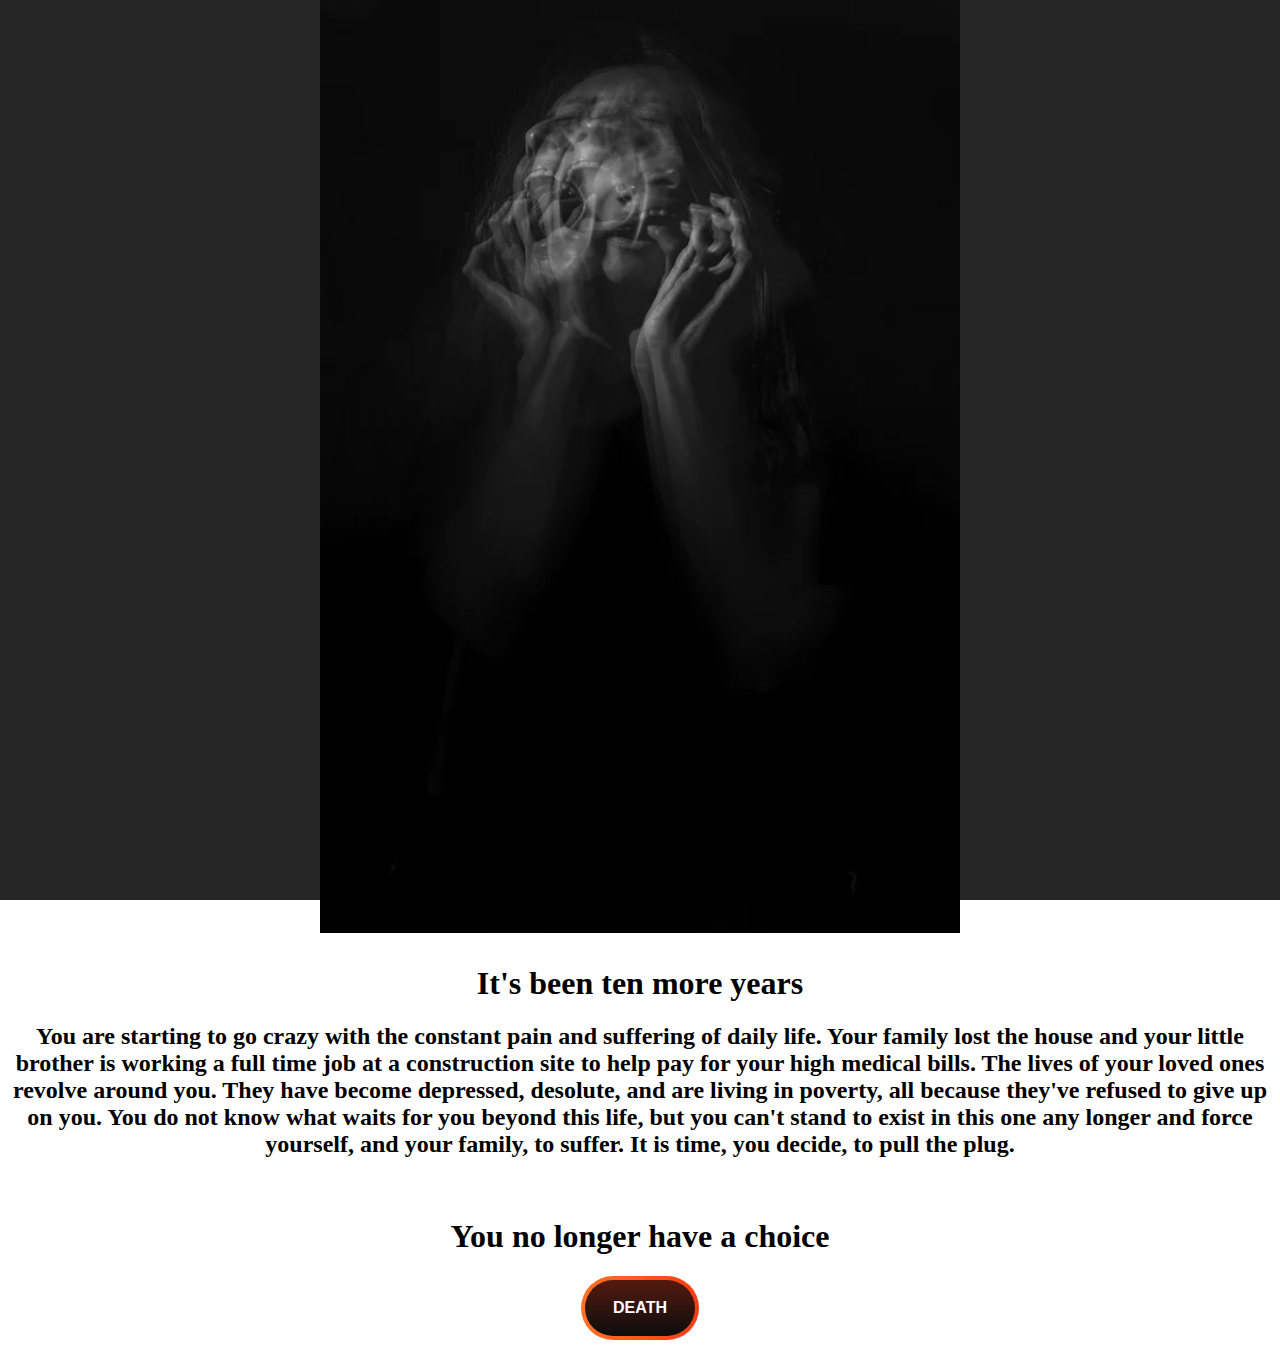
==== life3.html @ 6ceaaf1e "Add files via upload" ====
<!DOCTYPE html>
<html lang="en">
<head>
<title>Open Fuego</title>
<meta charset="UTF-8">
<meta name="viewport" content="width=device-width, initial-scale=1">
<link rel="stylesheet" type="text/css" href="style.css">
</head>

<!--Looks like you're ready to get going on your webpage. Good luck. Let's remember a few basic things.

1. If you haven't worked through one of our Open Fuego introductory assignmnets (Electrate Fuego or I-Am-A-Project-In-Becoming), please do so. It will give you the basic skills to use this tool.
2. File Management. Keep your asset names simple and one word.
3. Make sure your assets names/file type match your code.
4. Describe all images for accesibility purposes.
5. Consult W3 when our code is not working for you.
6. Control Z, Control Z, Control Z
7. Publish, share, spread the Fuego!-->

<!--BTW. You can leave these hidden HTML text fields be, or delete them. They are but road signs, absent from the larger design-->

<body>

<div class="life3">

<div>
   <img src="crazy.jpg" alt="describe the image HERE for accessibility purposes" style="max-width:50%" class="center-image">
    </div>


    <div class="flex-item-right">
         <div style="text-align: center; font-family: Garamond; font-weight: bold">
     <h1>It's been ten more years</h1>
    <h2>You are starting to go crazy with the constant pain and suffering of daily life. Your family lost the house and your little brother is working a full time job at a construction site to help pay for your high medical bills. The lives of your loved ones revolve around you. They have become depressed, desolute, and are living in poverty, all because they've refused to give up on you. You do not know what waits for you beyond this life, but you can't stand to exist in this one any longer and force yourself, and your family, to suffer. It is time, you decide, to pull the plug.</h2>
    <br>
      <h1> You no longer have a choice </h1>


  <div class="button1">
    <a href="death4.html"><center><button class="button-78" role="button">DEATH</button></center></a>
  </div>




</div>
    </div>
</div>

</div>

  </body>
     </html>



<!--Looking to add components? You've come to the right place. Copy and Paste Code Snippets
-------------------------------------------------------------------------------------------

***Add Text Block***


Instructions: Format textblock left, center, justify, right;
    Format text: Italics:<em>Italics</em>; Bold:<b>Bold</b>; Link Website <a href="https://ex>HERE"</a>; Link Asset <a href=filename.pdf>HERE</a>; Line Breaks/Spaces: <br>;

Code:

<div class="textblock" style="text-align: left">
<h1>Header</h1>
  <h2>We recommend using our mobile-ready H1 and H2 text sizing. Lorem ipsum dolor sit amet, consectetur adipiscing elit, sed do eiusmod tempor incididunt ut labore et dolore magna aliqua. Ut enim ad minim veniam, quis nostrud exercitation ullamco laboris nisi ut aliquip ex ea commodo consequat. Duis aute irure dolor in reprehenderit in voluptate velit esse cillum dolore eu fugiat nulla pariatur. Excepteur sint occaecat cupidatat non proident, sunt in culpa qui officia deserunt mollit anim id est laborum.</h2>
  </div>
<br>
<br>
<br>
<br>


***Add Bulleted Points***

<div class=bulleted-points>
<ul>
  <li>first</li>
  <li>second</li>
  <li>third</li>
</ul>
<div>
<br>
<br>
<br>
<br>


***Add an Image***
Instructions: Control image with height/width value.

*Centered Image (Any Size - adjust max width/height percentages)*

<div>
    <img src="fuego.jpg" alt="describe the image HERE for accessibility purposes" class="center-image" style="max-width:30%; max-height:30%;">
</div>
<br>
<br>
<br>
<br>


*Full Width Image*
(Notice that images of 100% don't need .css class)

<div>
<img src="fuego.jpg" alt="describe the image HERE for accessibility purposes" style="width:100%;">
</div>
<br>
<br>
<br>
<br>




***Add a Photo Grid***

<div class="row">
  <div class="column">
    <img src="pgrid1.jpg" alt="describe the image HERE for accessibility purposes">
    <img src="pgrid2.jpg" alt="describe the image HERE for accessibility purposes">
  </div>
  <div class="column">
    <img src="pgrid3.jpg" alt="describe the image HERE for accessibility purposes">
    <img src="pgrid4.jpg" alt="describe the image HERE for accessibility purposes">
  </div>
  <div class="column">
    <img src="pgrid5.jpg" alt="describe the image HERE for accessibility purposes">
    <img src="pgrid6.jpg" alt="describe the image HERE for accessibility purposes">
  </div>
</div>
<br>
<br>
<br>
<br>

***Add a Parallax Window***


***Add a Button Link***
<a href="https://open-fuego.github.io/Open-Fuego-Coding-Tools/"><center><button>CLICK HERE</button></center></a>



***Embed YouTube Video***

<div style="text-align: center">
<iframe width="560" height="315" src="https://www.youtube.com/embed/VIDEO ID" frameborder="0" allow="accelerometer; autoplay; clipboard-write; encrypted-media; gyroscope; picture-in-picture" allowfullscreen></iframe>
<p>Describe your image HERE</p>
</div>
<br>
<br>
<br>
<br>



***Add a Copyright Footer***
  <footer>
    <div class="container">
      <p>Copyright Your Name, Year.</p>
      </div>
  </footer>



***Need something that's not here? Then you probably don't need it. But okay...go to w3 Schools***


-->





<!--Looking to publish this page in GitHub? Here are your next steps:

Sign in to GitHub. Create  new repository. Name it. Click upload, and select/drag and drop all of you files... all of them, index.html. style.html, readme, and your image assets. Click "commit." Now go to your repository "settings." Scroll down to "GitHub Pages." Here you will change "source" from "none" to "master branch." This will publish your Open Fuego online. Find, copy your URL from this settings page...and now it's time to spread the fire! Open Fuego! Peace and love only, Stephen Quigley, University of Pittsburgh, 2020.
-->
---- style.css ----
body, html {
  height: 100%;
  margin: 0;
  font-family: Garamond;
  /* background-color: dimgrey; */
}

.life1{
height: 100%;
background-color: #b3b3b3;
}

.life2{
height: 100%;
background-color: #666666;
}

.life3{
height: 100%;
background-color: #262626;
}

.death1{
height: 100%;
background-color: #e6f2ff;
}

.death2{
height: 100%;
background-color: #996633;
}

.death3{
height: 100%;
background-color: #802000;
}

.death4{
height: 100%;
background-color: #330d00;
}

.egg{
height: 100%;
background-color: #ffffff;
}

.hero-image {
  /* - HERO -
This code controls your "hero image." You will need to change hero.jpg to match your asset*/

background-image: linear-gradient(rgba(0, 0, 0, 0.5), rgba(0, 0, 0, 0.5)), url("images/hospital.jpg");
  height: 100%;
  background-attachment: fixed;
  background-position: center;
  background-repeat: no-repeat;
  background-size: cover;
  position: relative;
}

/* Places text in the middle of the image */

.hero-text {
  text-align: center;
  position: absolute;
  top: 50%;
  left: 50%;
  transform: translate(-50%, -50%);
  color: white;
  font-family: Garamond;
  font-size: 250%;


}

.hero-text h2 {   /* This section adds the text stylings for your hero block */
  display: block;
    font-size: 0.67em;
    margin-block-start: 2.33em;
    margin-block-end: 2.33em;
    margin-inline-start: 0px;
    margin-inline-end: 0px;
    font-weight: bold;
}

/*  - PARALLAX -
This code controls that cool parallax image and scrolling effect. Change the image "fuego.jpg" below to match your asset.*/
/*You can always add more parllax assets on your web document, just follow the directions at the bottom of the index.html.*/
.parallax-1 {
  background-image: url("fuego.jpg");

  /* Set a specific height */
  height: 500px;

  /* control the parallax scrolling effect */
  background-attachment: fixed;
  background-position: center;
  background-repeat: no-repeat;
  background-size: cover;
}

/*   This code stops the parallax image and scrolling effect for small screens--at the moment, Iphones just don't it.*/
@media screen and (max-width: 768px) {
	.parallax-1 {
		background-attachment: inherit;
	}
}



/* Preset Image Controls

This section of css. helps organize images to position and center the image to scale nicely on all screens */

.center-image {
  display: block;
  margin-left: auto;
  margin-right: auto;
  width: 80%;
}


/* -Preset Photo Grid -

The following .css is responsible for your photo grid .row, .column, .column img and @ media all work together to create your responsive image displays. Change the images on index.html. Remember, the images need to be in your project file folder */

.row {
  display: flex;
  flex-wrap: wrap;
  padding: 0 4px;
    justify-content: center;
}

/* Create 3 equal columns that sit next to each other */
.column {
  flex: 25%;
  max-width: 25%;
  padding: 0 4px;
}

.column img {
  margin-top: 8px;
  vertical-align: middle;
  width: 100%;
}


/* Responsive layout - makes grid a one column-layout instead of two or three columns */
@media screen and (max-width: 800px) {
  .column {
    flex: 50%;
    max-width: 50%;
}
}


/* - Preset Text Block Controls-
this css. element centers text elements*/


/* This css. section controls the paragraph chunks*/

@media screen and (min-width: 800px) {
.textblock {
  margin: auto;
  width: 50%;
  padding: 100px;
    font-size: 125%;
}
}

@media screen and (max-width: 800px) {
  .textblock {
    margin: auto;
    padding: 20px;
}
}


/* Flex box 2 column controls */
  * {
  box-sizing: border-box;
}

.flex-container {
  display: flex;
  flex-direction: row;
  font-size: 30px;
  color: white;
  text-align: left;

}

.button1{
  /* padding: 30px; */
  flex: 50%;
  display: inline-block;
}

/* CSS */
.button-78 {
  align-items: center;
  appearance: none;
  background-clip: padding-box;
  background-color: initial;
  background-image: none;
  border-style: none;
  box-sizing: border-box;
  color: #fff;
  cursor: pointer;
  display: inline-block;
  flex-direction: row;
  flex-shrink: 0;
  font-family: Eina01,sans-serif;
  font-size: 16px;
  font-weight: 800;
  justify-content: center;
  line-height: 24px;
  margin: 0;
  min-height: 64px;
  outline: none;
  overflow: visible;
  padding: 19px 26px;
  pointer-events: auto;
  position: relative;
  text-align: center;
  text-decoration: none;
  text-transform: none;
  user-select: none;
  -webkit-user-select: none;
  touch-action: manipulation;
  vertical-align: middle;
  width: auto;
  word-break: keep-all;
  z-index: 0;
}

@media (min-width: 768px) {
  .button-78 {
    padding: 19px 32px;
  }
}

.button-78:before,
.button-78:after {
  border-radius: 80px;
}

.button-78:before {
  background-image: linear-gradient(92.83deg, #ff7426 0, #f93a13 100%);
  content: "";
  display: block;
  height: 100%;
  left: 0;
  overflow: hidden;
  position: absolute;
  top: 0;
  width: 100%;
  z-index: -2;
}

.button-78:after {
  background-color: initial;
  background-image: linear-gradient(#541a0f 0, #0c0d0d 100%);
  bottom: 4px;
  content: "";
  display: block;
  left: 4px;
  overflow: hidden;
  position: absolute;
  right: 4px;
  top: 4px;
  transition: all 100ms ease-out;
  z-index: -1;
}

.button-78:hover:not(:disabled):before {
  background: linear-gradient(92.83deg, rgb(255, 116, 38) 0%, rgb(249, 58, 19) 100%);
}

.button-78:hover:not(:disabled):after {
  bottom: 0;
  left: 0;
  right: 0;
  top: 0;
  transition-timing-function: ease-in;
  opacity: 0;
}

.button-78:active:not(:disabled) {
  color: #ccc;
}

.button-78:active:not(:disabled):before {
  background-image: linear-gradient(0deg, rgba(0, 0, 0, .2), rgba(0, 0, 0, .2)), linear-gradient(92.83deg, #ff7426 0, #f93a13 100%);
}

.button-78:active:not(:disabled):after {
  background-image: linear-gradient(#541a0f 0, #0c0d0d 100%);
  bottom: 4px;
  left: 4px;
  right: 4px;
  top: 4px;
}

.button-78:disabled {
  cursor: default;
  opacity: .24;
}

<button class="button-49" role="button">Button 49</button>

/* CSS */
.button-49,
.button-49:after {
  width: 150px;
  height: 76px;
  line-height: 78px;
  font-size: 20px;
  font-family: 'Bebas Neue', sans-serif;
  background: linear-gradient(45deg, transparent 5%, #FF013C 5%);
  border: 0;
  color: #fff;
  letter-spacing: 3px;
  box-shadow: 6px 0px 0px #00E6F6;
  outline: transparent;
  position: relative;
  user-select: none;
  -webkit-user-select: none;
  touch-action: manipulation;
}

.button-49:after {
  --slice-0: inset(50% 50% 50% 50%);
  --slice-1: inset(80% -6px 0 0);
  --slice-2: inset(50% -6px 30% 0);
  --slice-3: inset(10% -6px 85% 0);
  --slice-4: inset(40% -6px 43% 0);
  --slice-5: inset(80% -6px 5% 0);

  content: 'EXIT THE CAVE';
  display: block;
  position: absolute;
  top: 0;
  left: 0;
  right: 0;
  bottom: 0;
  background: linear-gradient(45deg, transparent 3%, #00E6F6 3%, #00E6F6 5%, #FF013C 5%);
  text-shadow: -3px -3px 0px #f2f2f2, 3px 3px 0px #00E6F6;
  clip-path: var(--slice-0);
}

.button-49:hover:after {
  animation: 1s glitch;
  animation-timing-function: steps(2, end);
}

@keyframes glitch {
  0% {
    clip-path: var(--slice-1);
    transform: translate(-20px, -10px);
  }
  10% {
    clip-path: var(--slice-3);
    transform: translate(10px, 10px);
  }
  20% {
    clip-path: var(--slice-1);
    transform: translate(-10px, 10px);
  }
  30% {
    clip-path: var(--slice-3);
    transform: translate(0px, 5px);
  }
  40% {
    clip-path: var(--slice-2);
    transform: translate(-5px, 0px);
  }
  50% {
    clip-path: var(--slice-3);
    transform: translate(5px, 0px);
  }
  60% {
    clip-path: var(--slice-4);
    transform: translate(5px, 10px);
  }
  70% {
    clip-path: var(--slice-2);
    transform: translate(-10px, 10px);
  }
  80% {
    clip-path: var(--slice-5);
    transform: translate(20px, -10px);
  }
  90% {
    clip-path: var(--slice-1);
    transform: translate(-10px, 0px);
  }
  100% {
    clip-path: var(--slice-1);
    transform: translate(0);
  }
}

@media (min-width: 768px) {
  .button-49,
  .button-49:after {
    width: 200px;
    height: 86px;
    line-height: 88px;
  }
}

.flex-item-left {
  padding: 10px;
  flex: 50%;
}

.flex-item-right {
  padding: 10px;
  flex: 50%;
}

.flex-img {
  width: 100px;
  height: 100px;

}

/* Responsive layout - makes a one column-layout instead of two-column layout */
@media (max-width: 800px) {
  .flex-container {
    flex-direction: column;
  }
}
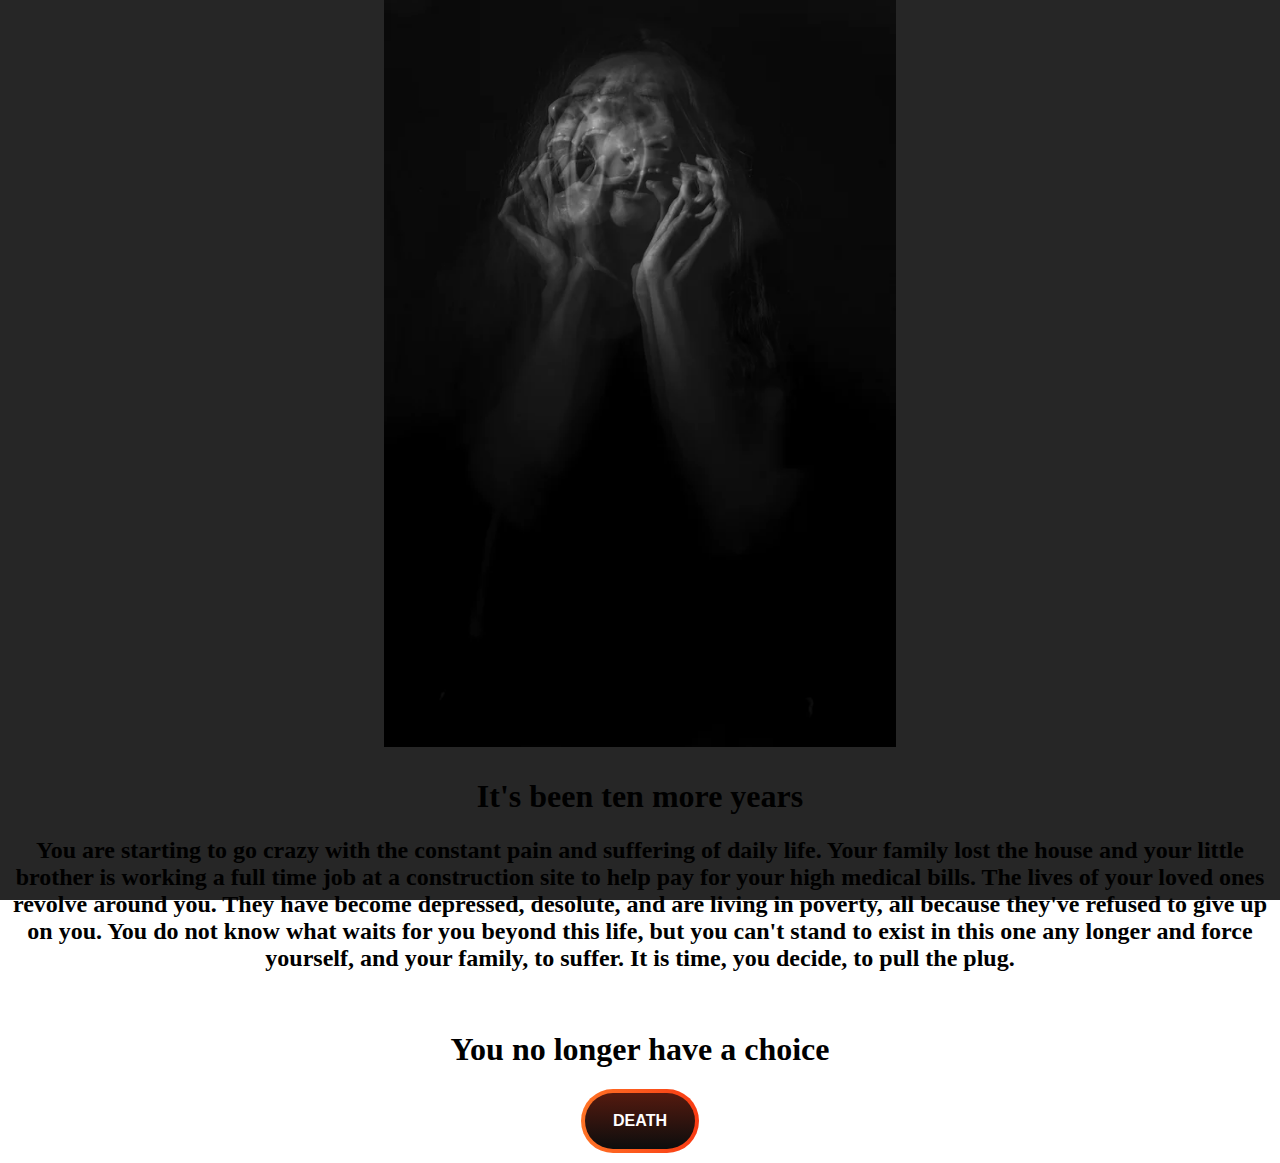
==== commit 4b769fa5: "Update life3.html" ====
--- a/life3.html
+++ b/life3.html
@@ -24,7 +24,7 @@
 <div class="life3">
 
 <div>
-   <img src="crazy.jpg" alt="describe the image HERE for accessibility purposes" style="max-width:50%" class="center-image">
+   <img src="crazy.jpg" alt="describe the image HERE for accessibility purposes" style="max-width:40%" class="center-image">
     </div>
 
 
--- a/style.css
+++ b/style.css
@@ -49,7 +49,7 @@
   /* - HERO -
 This code controls your "hero image." You will need to change hero.jpg to match your asset*/
 
-background-image: linear-gradient(rgba(0, 0, 0, 0.5), rgba(0, 0, 0, 0.5)), url("images/hospital.jpg");
+background-image: linear-gradient(rgba(0, 0, 0, 0.5), rgba(0, 0, 0, 0.5)), url("hospital.jpg");
   height: 100%;
   background-attachment: fixed;
   background-position: center;
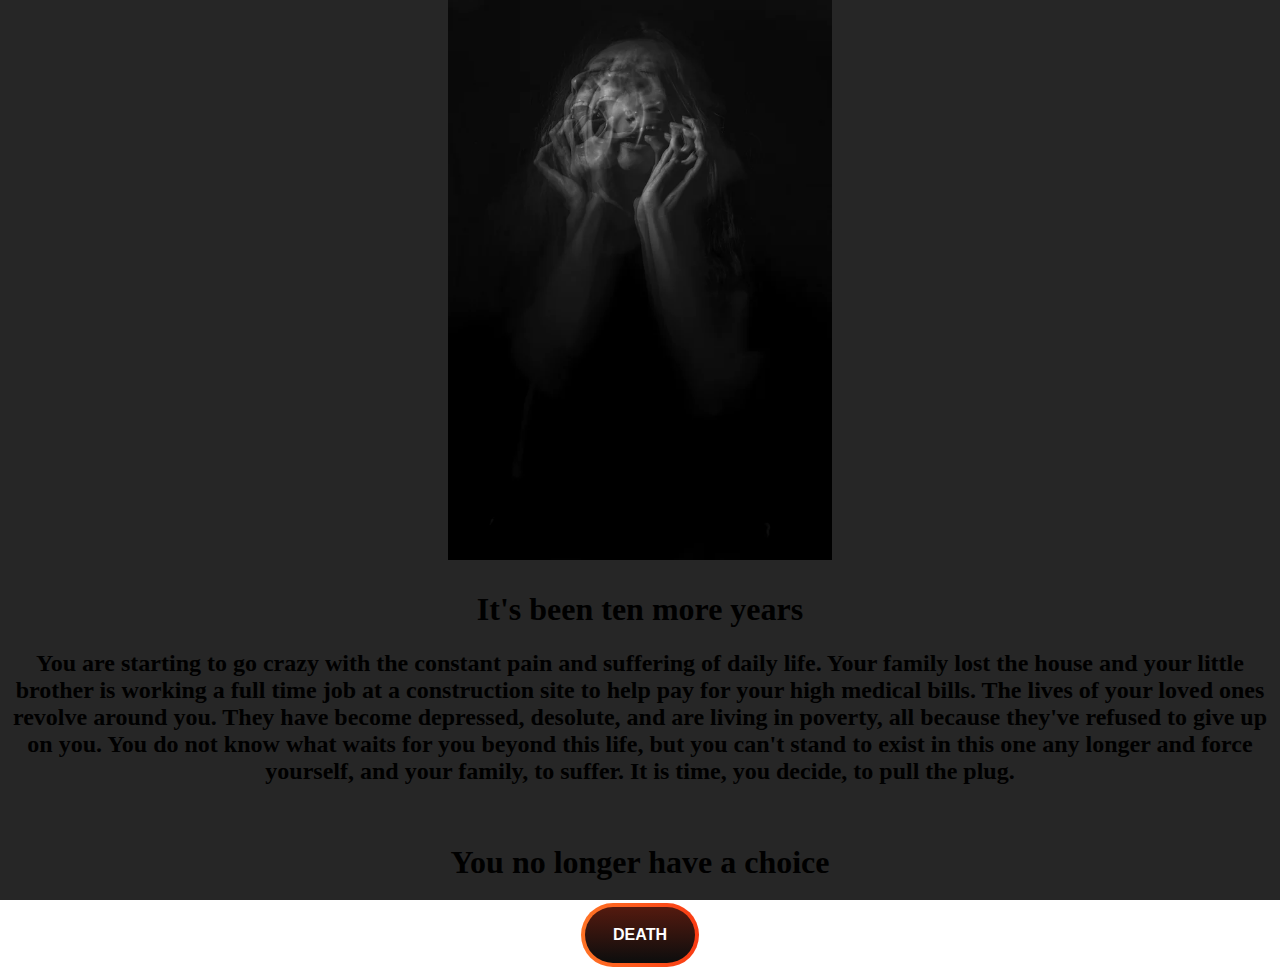
==== commit ad121b18: "Update life3.html" ====
--- a/life3.html
+++ b/life3.html
@@ -24,7 +24,7 @@
 <div class="life3">
 
 <div>
-   <img src="crazy.jpg" alt="describe the image HERE for accessibility purposes" style="max-width:40%" class="center-image">
+   <img src="crazy.jpg" alt="describe the image HERE for accessibility purposes" style="max-width:30%" class="center-image">
     </div>
 
 
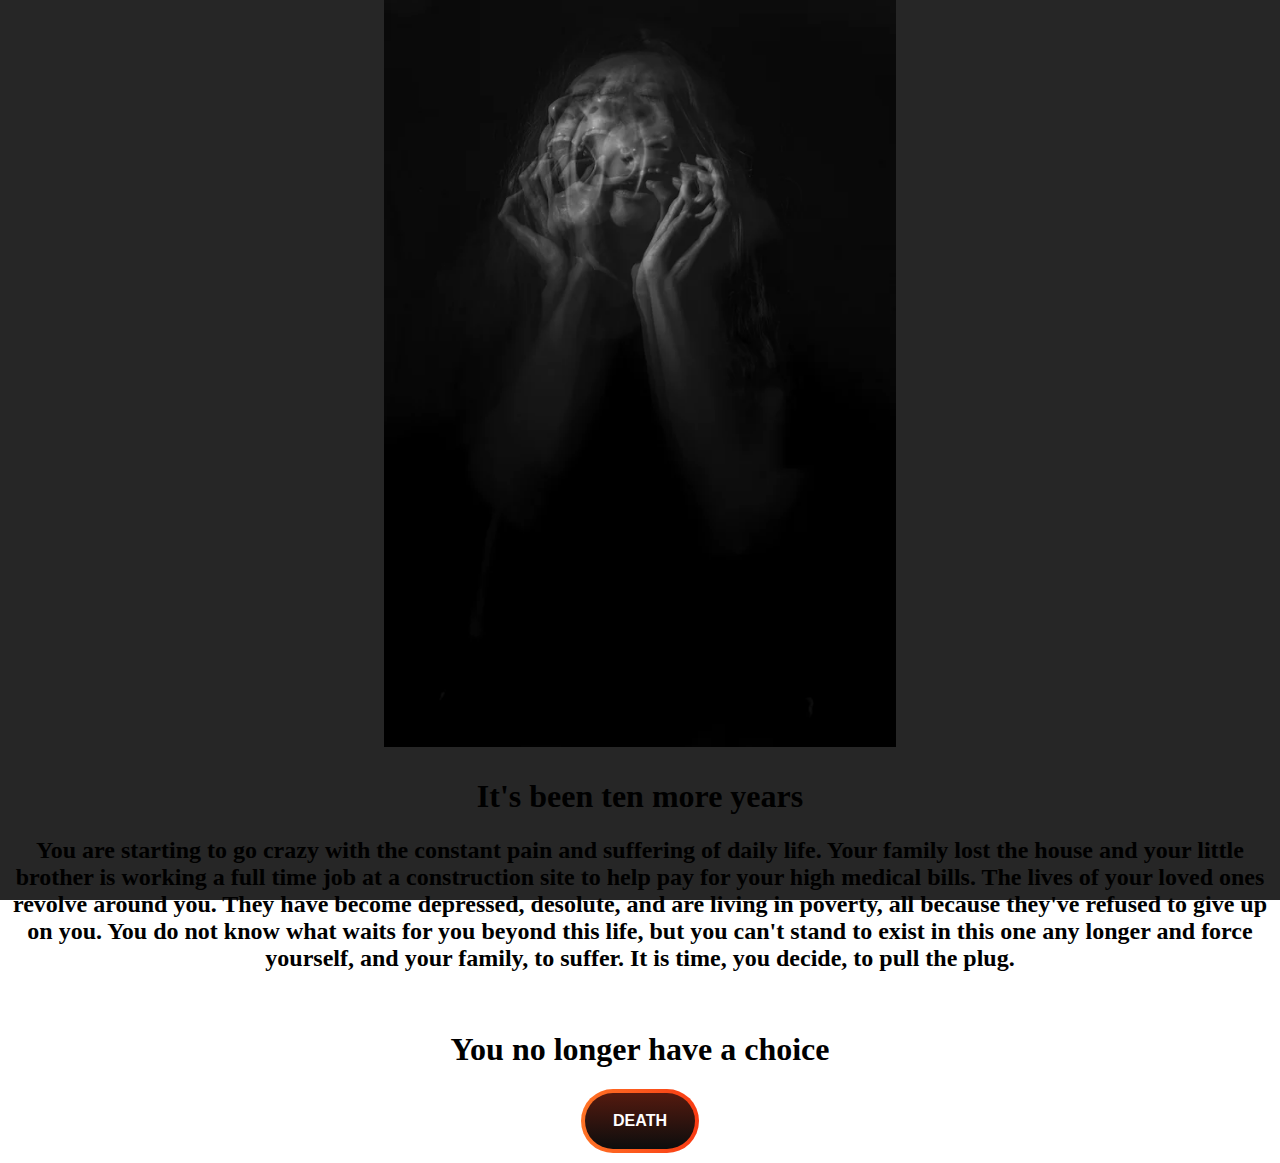
==== commit 9ab90638: "Add files via upload" ====
--- a/life3.html
+++ b/life3.html
@@ -24,7 +24,7 @@
 <div class="life3">
 
 <div>
-   <img src="crazy.jpg" alt="describe the image HERE for accessibility purposes" style="max-width:30%" class="center-image">
+   <img src="crazy.jpg" alt="describe the image HERE for accessibility purposes" style="max-width:40%" class="center-image">
     </div>
 
 
